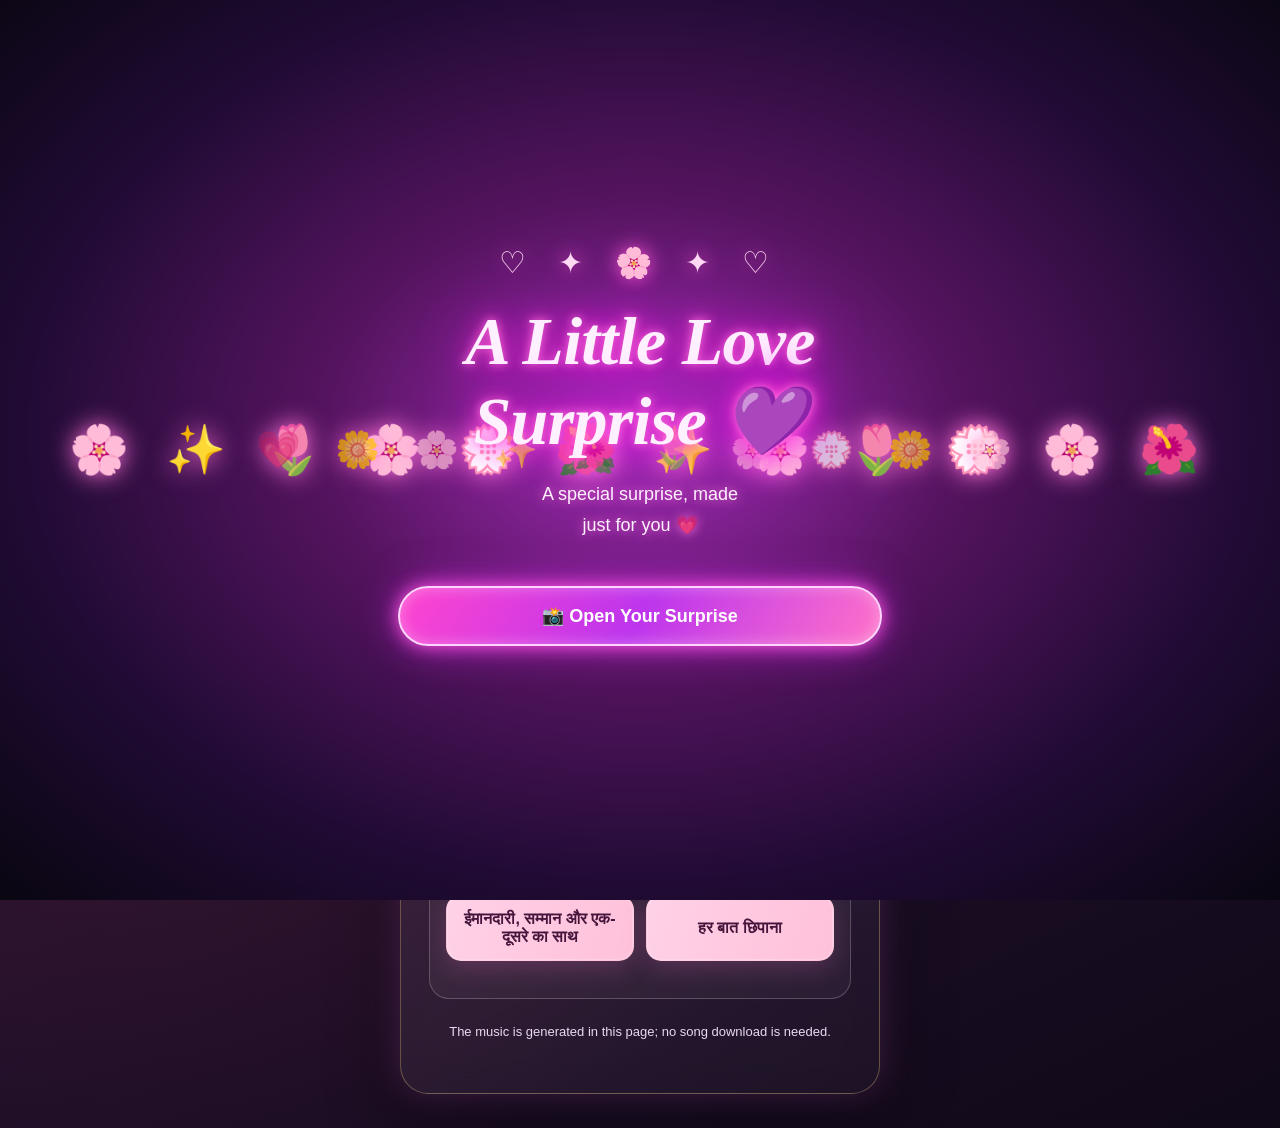
==== backup-preview.html @ 1a508b61 "Add backup preview page" ====
<!DOCTYPE html>
<html lang="en">
<head>
<meta charset="UTF-8">
<meta name="viewport" content="width=device-width, initial-scale=1">
<meta name="theme-color" content="#180b2b">
<title>A Little Love Surprise 💜</title>

<style>
*{box-sizing:border-box}
:root{color-scheme:dark}
body{margin:0;min-height:100vh;display:grid;place-items:center;overflow-x:hidden;font-family:Arial,sans-serif;color:#fff;text-align:center;background:radial-gradient(ellipse at top,#713b8b 0%,#30113f 48%,#10071d 100%);padding:24px 14px;position:relative}
body:before{content:"";position:fixed;inset:0;pointer-events:none;background:radial-gradient(circle at 15% 20%,#ff72bc22,transparent 35%),radial-gradient(circle at 85% 75%,#a68bff22,transparent 32%);animation:glow 8s ease-in-out infinite alternate}
.card{position:relative;z-index:1;width:100%;max-width:480px;margin:10px auto;padding:clamp(24px,6vw,36px) clamp(18px,5vw,28px);background:linear-gradient(150deg,#ffffff18,#ffffff08);border:1px solid #ffffff40;border-radius:28px;box-shadow:0 24px 80px #0007,inset 0 1px #ffffff30;backdrop-filter:blur(14px);animation:cardIn .8s ease both}
.card>div:first-child{display:inline-block;padding:12px 18px;border:1px solid #ffffff28;border-radius:999px;background:#ffffff0d;box-shadow:0 0 35px #ff82c522}
h1{font-size:clamp(1.8rem,7vw,2.5rem);line-height:1.15;margin:18px 0 12px;letter-spacing:-.7px;text-shadow:0 3px 25px #ff8ac744}
h2{font-size:clamp(1.35rem,5vw,1.8rem);overflow-wrap:anywhere}
p{line-height:1.75;color:#f6eafa}
input,select,button{width:100%;min-height:50px;padding:14px 15px;margin:8px 0;border:1px solid transparent;border-radius:15px;font-size:16px}
input,select{background:#fff;color:#24132e;outline:none}
input:focus,select:focus{border-color:#ff9bcc;box-shadow:0 0 0 3px #ff9bcc35}
button{background:linear-gradient(110deg,#ffd1e7,#ffc1da);color:#45153c;font-weight:700;cursor:pointer;box-shadow:0 8px 22px #0002;transition:transform .2s ease,filter .2s ease}
button:active{transform:scale(.98)}
@media(hover:hover){button:hover{filter:brightness(1.06);transform:translateY(-2px)}}
.secondary{background:linear-gradient(110deg,#e1c9ff,#c8b4ff)}
#surprise{display:none}
.heart{position:fixed;bottom:-40px;z-index:0;pointer-events:none;user-select:none;will-change:transform,opacity;animation:floatUp var(--duration,7s) linear forwards;filter:drop-shadow(0 0 10px #ff8ac7);opacity:0}
@keyframes floatUp{to{transform:translateY(-110vh) rotate(25deg);opacity:0}}
@keyframes cardIn{from{opacity:0;transform:translateY(18px) scale(.98)}to{opacity:1;transform:translateY(0) scale(1)}}
@keyframes glow{from{opacity:.65;transform:scale(1)}to{opacity:1;transform:scale(1.05)}}
.small{font-size:13px;color:#ead9f3}
button:focus-visible{outline:3px solid #fff;outline-offset:3px}
@media(prefers-reduced-motion:reduce){html{scroll-behavior:auto!important}}


.birthday-cake{width:min(250px,80vw);margin:32px auto;text-align:center;animation:cakeFloat 3s ease-in-out infinite;filter:drop-shadow(0 12px 20px #bd80ff88)}
.cake-message{color:#ffe0f5;font-size:17px;font-weight:bold;margin-bottom:16px;text-shadow:0 0 12px #ff80d0,0 0 24px #ff70bd;animation:messageGlow 2.5s ease-in-out infinite alternate}
.candles{display:flex;justify-content:center;gap:24px;height:45px;position:relative;z-index:2}
.candle{position:relative;display:block;width:12px;height:37px;border-radius:4px 4px 3px 3px;background:repeating-linear-gradient(45deg,#fff0f7 0 5px,#ff83c8 5px 9px);box-shadow:inset -3px 0 4px #c94c9a66,0 0 8px #ffb5df88}
.candle b{position:absolute;left:0;top:-19px;width:13px;height:19px;border-radius:50% 50% 45% 45%;background:radial-gradient(ellipse at 50% 70%,#fff 0 12%,#fff9b0 30%,#ffbd55 60%,#ff70a8 85%);box-shadow:0 0 10px #fff2a8,0 0 22px #ffc86b,0 0 34px #ff8dca;transform-origin:50% 100%;animation:flameFlicker .45s ease-in-out infinite alternate}
.cake-top{position:relative;width:190px;height:29px;margin:-3px auto 0;border-radius:50%;background:linear-gradient(180deg,#fffaff,#ffc9ed 55%,#d99aff);border:2px solid #fff0fb;box-shadow:0 0 12px #ffb5e8,inset 0 3px 5px #fff}
.cake-body{box-sizing:border-box;width:190px;height:61px;margin:-9px auto 0;padding-top:17px;border-radius:0 0 17px 17px;background:linear-gradient(100deg,#a96be9,#f5a7e2 48%,#a77be9);color:#fff0fa;font-size:20px;border-bottom:6px solid #f9d9ff;box-shadow:inset 0 -8px 12px #793eaa55,inset 0 5px 8px #ffffff55}
.cake-plate{width:220px;height:15px;margin:auto;border-radius:50%;background:linear-gradient(#fff,#e8caff 55%,#b987e7);box-shadow:0 5px 12px #0004,0 0 18px #dca7ff88}
@keyframes cakeFloat{0%,100%{transform:translateY(0) scale(1)}50%{transform:translateY(-8px) scale(1.025)}}
@keyframes flameFlicker{from{transform:rotate(-9deg) scale(.88,.96)}to{transform:rotate(9deg) scale(1.12,1.08)}}
@keyframes messageGlow{from{text-shadow:0 0 8px #ff80d0}to{text-shadow:0 0 18px #ff80d0,0 0 30px #d9a0ff}}

.birthday-particle{
  position:fixed;
  top:-45px;
  z-index:2;
  pointer-events:none;
  user-select:none;
  animation:birthdayFall var(--duration,6s) linear forwards;
  will-change:transform,opacity;
}
@keyframes birthdayFall{
  0%{transform:translate3d(0,-5vh,0) rotate(0deg);opacity:0}
  10%{opacity:1}
  90%{opacity:1}
  100%{transform:translate3d(35px,110vh,0) rotate(540deg);opacity:0}
}


/* Photo Memories gallery */
.memory-box{margin:22px 0;padding:16px;border:1px solid #ffffff35;border-radius:20px;background:#ffffff0b}
.memory-box h2{margin:4px 0 8px}
.memory-grid{display:grid;grid-template-columns:repeat(2,minmax(0,1fr));gap:12px;margin-top:14px}
.memory-item{min-width:0;padding:9px;border-radius:14px;background:#ffffff12;border:1px solid #ffffff25}
.memory-item img{display:block;width:100%;aspect-ratio:1/1;object-fit:cover;border-radius:10px}
.memory-item input{width:100%;min-width:0;margin:8px 0 2px;padding:10px;font-size:14px}
.memory-item button{min-height:42px;padding:10px;margin:6px 0 0;font-size:14px}
.memory-empty{font-size:13px;color:#ead9f3}


/* Dreamy love redesign */
body {
  background:
    radial-gradient(ellipse at 15% 10%, #ff9edb66, transparent 42%),
    radial-gradient(ellipse at 85% 30%, #ad8aff66, transparent 45%),
    linear-gradient(145deg, #260e3c, #5a205f 48%, #1b123b);
  background-attachment: fixed;
}
.card {
  background: linear-gradient(145deg, #ffffff20, #f7c7ff0a);
  border: 1px solid #ffd9ff70;
  box-shadow: 0 24px 80px #13051f88, 0 0 35px #ff8cdd20,
              inset 0 1px #ffffff40;
}

#creator .creator-share-button {
  position: relative;
  display: block;
  width: auto;
  min-height: 42px;
  padding: 9px 15px;
  margin: 8px 0 14px auto;
  border-radius: 20px;
  font-size: 13px;
  z-index: 5;
}

#creator, #surprise {
  position: relative;
}
#creator h1, #greeting {
  color: #ffe3f5;
  text-shadow: 0 0 18px #ff79d4a0, 0 0 38px #b58aff70;
}
#surprise {
  padding-top: 12px;
}
#sharedMemories .memory-item {
  background: linear-gradient(145deg, #ffffff20, #f8b9e90d);
  border: 1px solid #ffd7f780;
  box-shadow: 0 12px 28px #10051d55;
}
#sharedMemories .memory-item img {
  border: 2px solid #ffe0f5;
}
button {
  box-shadow: 0 8px 25px #ff72c833, 0 0 0 1px #ffffff30 inset;
}






/* Uploaded photos emerge one-by-one from the gift box */
.floating-photo-layer {
  position: fixed;
  inset: 0;
  overflow: hidden;
  pointer-events: none;
  z-index: 4;
}

.floating-photo-layer::after {
  content: "";
  position: fixed;
  left: 50%;
  bottom: 14px;
  width: 112px;
  height: 58px;
  transform: translateX(-50%);
  border: 2px solid #ffe0f5;
  border-radius: 9px;
  background: linear-gradient(90deg, #a83bcb, #f06bbd 48%, #a83bcb);
  box-shadow: 0 0 24px #ff72c899, inset 0 0 12px #ffffff44;
  z-index: 5;
}

.floating-photo-layer::before {
  content: "";
  position: fixed;
  left: 50%;
  bottom: 68px;
  width: 126px;
  height: 17px;
  transform: translateX(-50%);
  transform-origin: 50% 100%;
  border: 2px solid #ffe8fa;
  border-radius: 7px;
  background: linear-gradient(90deg,#8d35bd,#ff9bd7 48%,#8d35bd);
  box-shadow: 0 0 18px #ff8bd9, inset 0 2px 5px #ffffff99;
  z-index: 6;
  animation: giftLidOpen 5s ease-in-out infinite;
}

.floating-photo-layer::after {
  background: linear-gradient(90deg,#8e36bd 0 20%,#ff9bd7 20% 29%,#a83bcb 29% 71%,#ff9bd7 71% 80%,#8e36bd 80%);
  border: 2px solid #ffe8fa;
  box-shadow: 0 0 28px #ff72c9, inset 0 0 14px #ffffff66;
}

@keyframes giftLidOpen {
  0%, 15%, 75%, 100% { transform: translateX(-50%) rotate(0deg) translateY(0); }
  30%, 55% { transform: translateX(-50%) rotate(-13deg) translateY(-5px); }
}

.floating-memory-photo {
  position: absolute;
  left: 50%;
  bottom: 78px;
  width: var(--photo-size, 90px);
  height: calc(var(--photo-size, 90px) * 1.28);
  object-fit: cover;
  border: 2px solid #ffe0f5;
  border-radius: 12px;
  box-shadow: 0 8px 28px #ff72c866, 0 0 18px #e9a3ff55;
  opacity: 0;
  pointer-events: none;
  z-index: 4;
}

.floating-memory-photo.photo-emerging {
  animation: gift-photo-emerge 4s ease-in-out forwards;
}

@keyframes gift-photo-emerge {
  0% {
    transform: translate(-50%, 38px) scale(.35) rotate(0deg);
    opacity: 0;
    filter: blur(8px);
  }
  12% {
    opacity: 1;
    filter: blur(0);
  }
  50% {
    transform: translate(calc(-50% + var(--photo-drift, 0px)), -85px) scale(1.15) rotate(var(--photo-rotation, 0deg));
    opacity: 1;
    filter: blur(0);
  }
  80% {
    transform: translate(calc(-50% + var(--photo-drift, 0px)), -150px) scale(1.65) rotate(var(--photo-rotation, 0deg));
    opacity: .9;
    filter: blur(2px);
  }
  100% {
    transform: translate(calc(-50% + var(--photo-drift, 0px)), -190px) scale(2.1) rotate(var(--photo-rotation, 0deg));
    opacity: 0;
    filter: blur(24px);
  }
}
@media (prefers-reduced-motion: reduce) {
  .floating-memory-photo.photo-emerging {
    animation-duration: 4s;
  }
}
/* Blurred uploaded-photo background */
.photo-background {
  position: fixed;
  inset: -24px;
  z-index: 0;
  pointer-events: none;
  background-position: center;
  background-size: cover;
  filter: blur(18px);
  opacity: .32;
}
body {
  background-color: #260e3c;
  isolation: isolate;
}


h1 {
  color: #fff3fa;
  text-shadow: 0 0 18px #d96baf88, 0 0 42px #8b5cf655;
}
.cinematic-name {
  display: inline-block;
  margin-top: 8px;
  font-family: Georgia, "Times New Roman", serif;
  font-size: 1.18em;
  font-style: italic;
  font-weight: 700;
  letter-spacing: 1px;
  background: linear-gradient(110deg, #fff4d6, #f4c66b, #fff0d0, #dca44b);
  -webkit-background-clip: text;
  background-clip: text;
  color: transparent;
  filter: drop-shadow(0 0 12px #e8b85b66);
  animation: nameGlow 3s ease-in-out infinite alternate;
}
@keyframes nameGlow {
  from { filter: drop-shadow(0 0 7px #e8b85b44); }
  to { filter: drop-shadow(0 0 18px #f7d58b99); }
}


/* Cinematic romantic atmosphere */
body {
  background:
    radial-gradient(ellipse at 50% 0%, #59305f 0%, transparent 52%),
    radial-gradient(ellipse at 10% 65%, #45182f88 0%, transparent 45%),
    linear-gradient(155deg, #100b20, #21102c 55%, #100918) !important;
}
.card {
  border: 1px solid #e8c77955 !important;
  box-shadow: 0 0 35px #a34d9855, 0 22px 65px #05030b99,
              inset 0 1px 0 #fff4dc22 !important;
}
.cinematic-name {
  background: linear-gradient(100deg, #fff5d8, #e8b85b, #fff0c2, #d89b39, #fff5d8) !important;
  background-size: 250% auto !important;
  -webkit-background-clip: text !important;
  background-clip: text !important;
  color: transparent !important;
  animation: nameGlow 3s ease-in-out infinite alternate,
             goldShimmer 6s linear infinite !important;
}
@keyframes goldShimmer {
  from { background-position: 0% center; }
  to { background-position: 250% center; }
}
.cake-message {
  color: #ffe6bd !important;
  text-shadow: 0 0 10px #ff91d9, 0 0 24px #e8b85b99 !important;
}


/* Cinematic floral explosion opening */
#cinematicIntro {
  position: fixed;
  inset: 0;
  z-index: 99999;
  display: flex;
  align-items: center;
  justify-content: center;
  overflow: hidden;
  padding: 24px;
  text-align: center;
  background:
    radial-gradient(ellipse at 50% 48%, #a52bba 0%, #55145f 35%, #210b35 68%, #090611 100%);
  transition: opacity .9s ease, visibility .9s ease;
}
#cinematicIntro::before,
#cinematicIntro::after {
  content: "🌸  ✨  🌷  🌸  💮  🌺  ✨  🌸  🌷  💮  🌸  🌺";
  position: absolute;
  inset: -20%;
  display: flex;
  align-items: center;
  justify-content: space-around;
  flex-wrap: wrap;
  padding: 8px;
  font-size: clamp(25px, 6vw, 48px);
  line-height: 2.2;
  letter-spacing: 12px;
  pointer-events: none;
  animation: flowerExplosion 18s linear infinite;
  filter: drop-shadow(0 0 12px #ff71d9);
}
#cinematicIntro::after {
  content: "💗  🌼  🌸  ✨  🌺  🌷  🌸  💮  🌼  🌸";
  animation-duration: 24s;
  animation-direction: reverse;
  opacity: .72;
  font-size: clamp(20px, 4.5vw, 36px);
}
#cinematicIntro.intro-hidden {
  opacity: 0;
  visibility: hidden;
  pointer-events: none;
}
.intro-content {
  position: relative;
  z-index: 2;
  width: min(100%, 520px);
  padding: 34px 18px;
  animation: introRise 1.4s ease both;
}
.intro-hearts {
  font-size: 30px;
  letter-spacing: 12px;
  animation: introFloat 3s ease-in-out infinite;
  color: #ffd9f4;
  text-shadow: 0 0 20px #ff55d7;
}
.intro-title {
  margin: 22px 0 16px;
  font: italic 700 clamp(42px, 10vw, 68px) Georgia, serif;
  color: #fff0ff;
  text-shadow: 0 0 10px #ff69df, 0 0 25px #ff38d0, 0 0 55px #e900ff;
}
.intro-caption {
  color: #fff0ff;
  font-size: 18px;
  line-height: 1.7;
  text-shadow: 0 0 12px #ff73d9;
}
#enterSurprise {
  margin-top: 28px;
  padding: 17px 28px;
  border: 2px solid #ffd5ff;
  border-radius: 999px;
  background: linear-gradient(120deg, #ff45cf, #bd35ed, #ff72c9);
  color: white;
  font-size: 18px;
  font-weight: bold;
  cursor: pointer;
  box-shadow: 0 0 18px #ff55df, 0 0 42px #e52bff99, inset 0 0 15px #ffffff55;
  animation: buttonGlow 2s ease-in-out infinite alternate;
}
@keyframes flowerExplosion {
  0% { transform: scale(.55) rotate(0deg); opacity: .35; }
  45% { opacity: 1; }
  100% { transform: scale(1.35) rotate(360deg); opacity: .45; }
}
@keyframes buttonGlow {
  from { box-shadow: 0 0 18px #ff55df, 0 0 35px #e52bff88; }
  to { box-shadow: 0 0 28px #ff9bea, 0 0 65px #e52bff; }
}
@keyframes introRise {
  from { opacity: 0; transform: translateY(24px) scale(.97); }
  to { opacity: 1; transform: translateY(0) scale(1); }
}
@keyframes introFloat {
  0%, 100% { transform: translateY(0); }
  50% { transform: translateY(-10px); }
}
@media (prefers-reduced-motion: reduce) {
  .intro-content, .intro-hearts, #cinematicIntro::before, #cinematicIntro::after, #enterSurprise { animation: none; }
  #cinematicIntro { transition: none; }
}


/* Golden sparkle and floating-heart celebration */
.magic-particle {
  position: fixed;
  z-index: 100001;
  pointer-events: none;
  left: var(--x);
  top: var(--y);
  font-size: var(--size);
  opacity: 0;
  animation: magicBurst var(--duration) ease-out forwards;
  filter: drop-shadow(0 0 8px #f5d58c);
}
@keyframes magicBurst {
  0% { opacity: 0; transform: translate(0, 0) scale(.35) rotate(0deg); }
  15% { opacity: 1; }
  100% {
    opacity: 0;
    transform: translate(var(--dx), var(--dy)) scale(1.25) rotate(var(--rot));
  }
}


/* PREMIUM BIRTHDAY EXPERIENCE V2 */
#surprise {
  position: relative;
}

#greeting {
  color: #fff1fb;
  font-family: Georgia, serif;
  font-size: clamp(25px, 6vw, 38px);
  font-weight: 700;
  letter-spacing: .5px;
  text-align: center;
  line-height: 1.35;
  text-shadow: 0 0 12px #ff8bdc, 0 0 28px #b77aff;
  animation: premiumTextIn 1.2s ease both;
}

#letterText {
  max-width: 680px;
  margin: 22px auto;
  padding: 22px 20px;
  border: 1px solid #ffd5f0aa;
  border-radius: 20px;
  background: linear-gradient(135deg,#ffffff16,#d88bff18,#ff9bdc18);
  box-shadow: 0 12px 35px #6c267744, inset 0 1px 0 #ffffff55;
  color: #fff4fc;
  font-family: Georgia, serif;
  font-size: clamp(16px, 4vw, 19px);
  line-height: 1.85;
  text-align: center;
  backdrop-filter: blur(12px);
  -webkit-backdrop-filter: blur(12px);
  animation: premiumTextIn 1.5s ease both;
}

.birthday-cake {
  position: relative;
  isolation: isolate;
  width: min(270px,84vw);
  margin: 42px auto 35px;
  padding: 20px 12px 15px;
  border: 1px solid #ffe4f8aa;
  border-radius: 26px;
  background: linear-gradient(145deg,#ffffff20,#d48aff18 55%,#ff9bdc22);
  box-shadow: 0 18px 45px #35104f66, inset 0 1px 0 #ffffff66, 0 0 28px #e68bff55;
  backdrop-filter: blur(12px);
  -webkit-backdrop-filter: blur(12px);
}

.birthday-cake::before {
  content: "✦  ✧  ✦";
  display: block;
  margin-bottom: 12px;
  color: #ffe6a8;
  font-size: 17px;
  letter-spacing: 12px;
  text-shadow: 0 0 14px #ffd77b;
  animation: premiumSparkle 2.5s ease-in-out infinite alternate;
}

.cake-message {
  color: #fff4d8 !important;
  font-family: Georgia,serif;
  font-size: clamp(17px,4.5vw,21px);
  letter-spacing: .5px;
  text-shadow: 0 0 10px #ffb4df,0 0 24px #d9a0ff !important;
}

.candles { gap: 27px; height: 48px; }

.candle {
  width: 13px;
  height: 39px;
  border-radius: 5px;
  background: repeating-linear-gradient(45deg,#fff8e9 0 5px,#e9a5ff 5px 9px);
  box-shadow: inset -3px 0 5px #a64eaa77,0 0 12px #ffb8e9;
}

.candle b {
  width: 14px;
  height: 20px;
  top: -20px;
  background: radial-gradient(ellipse at 50% 70%,#fff 0 10%,#fff6a5 28%,#ffb347 58%,#ff70b5 88%);
  box-shadow: 0 0 12px #fff2a8,0 0 25px #ffc86b,0 0 40px #ff8dca;
}

.cake-top {
  height: 31px;
  background: linear-gradient(180deg,#fff,#ffe0f5 48%,#d9a4ff);
  box-shadow: 0 0 18px #ffb5e8,inset 0 3px 7px #fff;
}

.cake-body {
  background: linear-gradient(100deg,#9251d4,#f4a0d9 48%,#a879e9);
  box-shadow: inset 0 -9px 13px #71349b66,inset 0 5px 9px #ffffff66,0 8px 18px #71349b55;
}

.cake-plate {
  background: linear-gradient(#fff,#f4d9ff 55%,#b987e7);
  box-shadow: 0 7px 15px #0005,0 0 22px #dca7ff99;
}

.floating-photo-layer::after {
  border: 2px solid #fff0fc;
  border-radius: 10px;
  background: linear-gradient(90deg,#7024a8 0 18%,#ffd2ef 18% 27%,#bd52d7 27% 73%,#ffd2ef 73% 82%,#7024a8 82%);
  box-shadow: 0 0 25px #ff8bd9,0 10px 25px #210b3d88,inset 0 0 15px #ffffff88;
}

.floating-photo-layer::before {
  border: 2px solid #fff2fc;
  border-radius: 8px;
  background: linear-gradient(90deg,#7929ad,#ffd5ef 45%,#a944c5);
  box-shadow: 0 0 22px #ff9cdd,0 5px 12px #260b3d88,inset 0 2px 6px #ffffffbb;
  animation: giftLidOpen 4.5s ease-in-out infinite;
}

@keyframes premiumTextIn {
  from { opacity:0; transform:translateY(18px); }
  to { opacity:1; transform:translateY(0); }
}

@keyframes premiumSparkle {
  from { opacity:.55; filter:brightness(.9); }
  to { opacity:1; filter:brightness(1.5); }
}

@media (max-width:480px) {
  #letterText { padding:18px 15px; line-height:1.75; }
  .birthday-cake { margin-top:32px; }
}

@media (prefers-reduced-motion:reduce) {
  #greeting,#letterText,.birthday-cake::before {
    animation:none !important;
  }
}


/* Continuous falling flowers and sparkling petals */





/* Birthday photo and gift final adjustments */
audio {
  display: none !important;
}

.cake-message {
  display: none !important;
}

.floating-photo-layer::before {
  animation: none !important;
  transform: translateX(-50%);
}

.floating-photo-layer.gift-opening::before {
  animation: giftLidOpenOnce 0.8s ease-out forwards !important;
}

@keyframes giftLidOpenOnce {
  from {
    transform: translateX(-50%) rotate(0deg) translateY(0);
  }
  to {
    transform: translateX(-50%) rotate(-28deg) translateY(-18px);
  }
}

.floating-memory-photo.photo-emerging {
  animation: giftPhotoStay 2.5s ease-out forwards !important;
}

@keyframes giftPhotoStay {
  0% {
    transform: translate(-50%, 38px) scale(.35);
    opacity: 0;
    filter: blur(8px);
  }
  20% {
    opacity: 1;
    filter: blur(0);
  }
  100% {
    transform: translate(-50%, -175px) scale(1.8);
    opacity: 1;
    filter: blur(0);
  }
}
\n

/* MAGICAL PHOTO SEQUENCE V2 */
.floating-photo-layer {
  background:
    radial-gradient(ellipse 48% 18% at 50% 96%, #f58affaa, transparent 75%),
    radial-gradient(ellipse 30% 35% at 50% 91%, #b94aff77, transparent 75%),
    linear-gradient(72deg, transparent 43%, #ff8bea33 49%, transparent 54%),
    linear-gradient(108deg, transparent 43%, #ff8bea33 49%, transparent 54%);
}

.floating-photo-layer::after {
  width: min(190px, 52vw) !important;
  height: 112px !important;
  bottom: 20px !important;
  border: 3px solid #ffe6ff !important;
  border-radius: 13px 13px 19px 19px !important;
  background: linear-gradient(90deg,#70209e,#e65acb 48%,#8529bb) !important;
  box-shadow: 0 0 22px #ff8be9, 0 0 55px #d34aff,
    0 20px 50px #b34aff88, inset 0 0 25px #ffffff66 !important;
}

.floating-photo-layer::before {
  width: min(210px, 58vw) !important;
  height: 27px !important;
  bottom: 124px !important;
  border: 3px solid #fff0ff !important;
  border-radius: 9px !important;
  background: linear-gradient(90deg,#7926b2,#ffd0f2 48%,#a83acb) !important;
  box-shadow: 0 0 24px #ff9de9, 0 0 45px #bd4bff !important;
  transform-origin: 50% 100%;
}

.floating-photo-layer.gift-opening::before {
  animation: magicalLidOpenV2 1s ease-out forwards !important;
}

@keyframes magicalLidOpenV2 {
  from { transform: translateX(-50%) rotate(0); }
  to { transform: translateX(-50%) rotate(-35deg) translateY(-24px); }
}

.floating-memory-photo {
  width: min(170px, 48vw) !important;
  height: min(218px, 62vw) !important;
  object-fit: cover !important;
  border: 3px solid #ffe4ff !important;
  box-shadow: 0 0 25px #ff7be9, 0 0 55px #c34aff !important;
  z-index: 8 !important;
}

.floating-memory-photo.photo-emerging {
  animation: magicalPhotoSequenceV2 3.8s ease-in-out forwards !important;
}

@keyframes magicalPhotoSequenceV2 {
  0% {
    transform: translate(-50%, 45px) scale(.25);
    opacity: 0;
    filter: blur(8px);
  }
  18% {
    opacity: 1;
    filter: blur(0);
  }
  65% {
    transform: translate(-50%, -190px) scale(1.2);
    opacity: 1;
  }
  100% {
    transform: translate(-50%, -240px) scale(1.45);
    opacity: 0;
    filter: blur(5px);
  }
}


/* FINAL GIFT BOX SIZE: HALF SIZE */
.floating-photo-layer::after {
  width: min(95px, 26vw) !important;
  height: 56px !important;
  bottom: 20px !important;
}
.floating-photo-layer::before {
  width: min(105px, 29vw) !important;
  height: 14px !important;
  bottom: 76px !important;
}
@keyframes magicalLidOpenV2 {
  from { transform: translateX(-50%) rotate(0); }
  to { transform: translateX(-50%) rotate(-35deg) translateY(-12px); }
}


/* PREMIUM REPEATING GIFT OPEN-CLOSE SEQUENCE */
.floating-photo-layer::after {
  background:
    linear-gradient(90deg,
      #552080 0 17%,
      #f8d58a 17% 23%,
      #a43acb 23% 77%,
      #f8d58a 77% 83%,
      #552080 83%) !important;
  border: 2px solid #ffe8bd !important;
  box-shadow:
    0 0 18px #e8a5ff,
    0 0 35px #a94bdb,
    inset 0 0 16px #ffffff55 !important;
}

.floating-photo-layer::before {
  background: linear-gradient(90deg,#6e279b,#f9d58e 48%,#9b38bd) !important;
  border: 2px solid #fff0c9 !important;
  box-shadow: 0 0 20px #e8a5ff, inset 0 2px 6px #ffffff99 !important;
}

.floating-photo-layer.gift-opening::before {
  animation: premiumGiftLidCycle 6s ease-in-out forwards !important;
}

@keyframes premiumGiftLidCycle {
  0% {
    transform: translateX(-50%) rotate(0deg) translateY(0);
  }
  18% {
    transform: translateX(-50%) rotate(-35deg) translateY(-12px);
  }
  90% {
    transform: translateX(-50%) rotate(-35deg) translateY(-12px);
  }
  100% {
    transform: translateX(-50%) rotate(0deg) translateY(0);
  }
}

.floating-memory-photo.photo-emerging {
  animation: premiumPhotoReturn 4.8s linear forwards !important;
}

@keyframes premiumPhotoReturn {
  0% {
    transform: translate(-50%, 45px) scale(.20);
    opacity: 0;
    filter: blur(7px);
  }
  18% {
    transform: translate(-50%, -65px) scale(.50);
    opacity: 1;
    filter: blur(0);
  }
  55% {
    transform: translate(-50%, -175px) scale(1.15);
    opacity: 1;
    filter: blur(0);
  }
  78% {
    transform: translate(-50%, -220px) scale(1.65);
    opacity: .65;
    filter: blur(2px);
  }
  100% {
    transform: translate(-50%, -270px) scale(2.1);
    opacity: 0;
    filter: blur(9px);
  }
}


/* FRONT-FACING GIFT LID OPENING */
.floating-photo-layer {
  perspective: 500px !important;
}

.floating-photo-layer::before {
  transform-origin: 50% 0% !important;
  transform-style: preserve-3d !important;
  backface-visibility: hidden !important;
}

@keyframes premiumGiftLidCycle {
  0% {
    transform: translateX(-50%) rotateX(0deg);
  }
  18% {
    transform: translateX(-50%) rotateX(110deg);
  }
  90% {
    transform: translateX(-50%) rotateX(110deg);
  }
  100% {
    transform: translateX(-50%) rotateX(0deg);
  }
}

/* PHOTO EMERGES THROUGH THE GIFT OPENING */
.floating-memory-photo.photo-emerging {
  z-index: 7 !important;
  animation: premiumPhotoReturn 4.8s linear forwards !important;
}

@keyframes premiumPhotoReturn {
  0% {
    transform: translate(-50%, 45px) scale(.20);
    opacity: 0;
    filter: blur(7px);
  }
  8% {
    transform: translate(-50%, 20px) scale(.32);
    opacity: .65;
    filter: blur(3px);
  }
  18% {
    transform: translate(-50%, -65px) scale(.50);
    opacity: 1;
    filter: blur(0);
  }
  55% {
    transform: translate(-50%, -175px) scale(1.15);
    opacity: 1;
    filter: blur(0);
  }
  78% {
    transform: translate(-50%, -220px) scale(1.65);
    opacity: .65;
    filter: blur(2px);
  }
  100% {
    transform: translate(-50%, -270px) scale(2.1);
    opacity: 0;
    filter: blur(9px);
  }
}

</style>
</head>

<body>

<audio id="openingTheme" src="nermeen-birthday-song.mp3?v=nermeen1" autoplay loop preload="auto"></audio>
<div id="cinematicIntro" role="dialog" aria-modal="true" aria-labelledby="introTitle">
  <div class="intro-content">
    <div class="intro-hearts" aria-hidden="true">♡ ✦ 🌸 ✦ ♡</div>
    <h1 id="introTitle" class="intro-title">A Little Love<br>Surprise 💜</h1>
    <p class="intro-caption">A special surprise, made<br>just for you 💗</p>
    <button id="enterSurprise" type="button">📸 Open Your Surprise</button>
  </div>
</div>

<div class="card">
  <div style="font-size:42px">💌 💗 ✨</div>
  <h1>My Heart Has a Favorite Person…<br><span class="cinematic-name">Your Favorite Person ❤️</span></h1>


  <section id="creator">
    <button id="creatorShareButton" class="creator-share-button" type="button" onclick="createCreatorShareLink()">🔗 Create share link</button>
    <input id="name" maxlength="50"
      placeholder="Enter your girlfriend's name">
    <textarea id="letter" maxlength="1000" rows="4"
      placeholder="Write your personal message here 💌"
      style="width:100%;padding:14px;border-radius:15px;margin:8px 0;font:16px Arial;resize:vertical"></textarea>



    <section id="loveQuiz" class="memory-box">
      <h2>💗 A Little Love Quiz</h2>
      <p id="quizProgress">Get 10 answers right to unlock your photo memories.</p>
      <h3 id="quizQuestion"></h3>
      <div id="quizOptions" class="memory-grid"></div>
      <p id="quizFeedback" class="small" aria-live="polite"></p>
    </section>

    <section class="memory-box" aria-labelledby="memoryHeading" style="display:none">
      <h2 id="memoryHeading">📸 Photo Memories</h2>
      <p class="small">Choose your favourite photos and add little captions.</p>
      <input id="memoryPhotos" type="file" accept="image/*" multiple
        aria-label="Choose memory photos">
      <p id="memoryStatus" class="small" aria-live="polite">No photos selected yet.</p>
      <div id="memoryGallery" class="memory-grid"></div>
      <p class="small">Photos upload to Cloudinary and may be viewed by anyone with the shared link. Do not upload private photos.</p>
    </section>

    <button id="openSurpriseButton" type="button" onclick="makeLink()" style="display:none">मेरा सरप्राइज़ खोलें 💌</button>
    <p id="creatorStatus" class="small" aria-live="polite"></p>
    <p class="small">The music is generated in this page; no song download is needed.</p>
  </section>

  <section id="surprise">
    <section id="sharedMemories" style="display:none" aria-labelledby="sharedMemoryHeading">
      <h2 id="sharedMemoryHeading">📸 Shared Photo Memories</h2>
      <div id="sharedMemoryGallery" class="memory-grid"></div>
    </section>


    <h2 id="greeting"></h2>
    <button id="continueToMemories" type="button" style="display:none" onclick="makeLink()">🎁 Open photo memories</button>
    <audio id="secondPageSong" src="second-page-theme.mp3?v=dekha1" loop preload="none"></audio>
    <p id="letterText" style="white-space:pre-wrap;overflow-wrap:anywhere"></p>
    <div id="birthdayCake" class="birthday-cake" role="img" aria-label="Birthday cake with glowing candles">
      
      <div class="candles"><i class="candle"><b></b></i><i class="candle"><b></b></i><i class="candle"><b></b></i></div>
      <div class="cake-top"></div>
      <div class="cake-body">♥　♥　♥</div>
      <div class="cake-plate"></div>
    </div>





  </section>
  <p id="status" class="small"></p>
</div>

<script>
function createFloatingHeart(){
  if(window.matchMedia("(prefers-reduced-motion: reduce)").matches) return;
  const heart=document.createElement("span");
  heart.className="heart";
  heart.textContent=["💗","💖","💕","💜","✨"][Math.floor(Math.random()*5)];
  heart.setAttribute("aria-hidden","true");
  heart.style.left=Math.random()*100+"vw";
  heart.style.fontSize=(16+Math.random()*18)+"px";
  heart.style.setProperty("--duration",(5+Math.random()*4)+"s");
  document.body.appendChild(heart);
  heart.addEventListener("animationend",()=>heart.remove(),{once:true});
}

function createBirthdayEffects(){
  if(window.matchMedia("(prefers-reduced-motion: reduce)").matches) return;

  const symbols = ["🌸","🌷","✨","💖","🎉","✦","🌺"];
  for(let i=0;i<3;i++){
    const particle = document.createElement("span");
    particle.className = "birthday-particle";
    particle.setAttribute("aria-hidden","true");
    particle.textContent = symbols[Math.floor(Math.random()*symbols.length)];
    particle.style.left = Math.random()*100 + "vw";
    particle.style.fontSize = (14 + Math.random()*18) + "px";
    particle.style.setProperty("--duration",(4 + Math.random()*5) + "s");
    particle.style.animationDelay = (Math.random()*2) + "s";
    document.body.appendChild(particle);
    particle.addEventListener("animationend",()=>particle.remove(),{once:true});
  }
}

let floatingHeartsTimer = null;
let birthdayEffectsTimer = null;

function startBirthdayEffects(){
  if (!floatingHeartsTimer) floatingHeartsTimer = setInterval(createFloatingHeart, 1600);
  if (!birthdayEffectsTimer) birthdayEffectsTimer = setInterval(createBirthdayEffects, 1800);
}

if (new URLSearchParams(location.search).get("stage") !== "quiz") {
  startBirthdayEffects();
}
const params = new URLSearchParams(location.search);
const recipient = params.get("to");
let audioContext = null;
let timer = null;
let noteIndex = 0;

function safeName(value){
  return (value || "").trim().slice(0,50);
}

function showSurprise(name, message = ""){
  document.getElementById("introTitle").textContent = "Happy Birthday " + name + " ❤️";
  document.querySelector(".cinematic-name").textContent = "Happy Birthday " + name + " ❤️";
  
  document.getElementById("creator").style.display = "none";
  document.getElementById("surprise").style.display = "block";
  document.getElementById("greeting").textContent =
    "A special surprise for " + name + " 💗";
  document.getElementById("letterText").textContent = message;
  document.getElementById("letterText").style.display =
    message ? "block" : "none";
  document.title = "A Surprise for " + name;
  createBirthdayEffects();
  startBirthdayEffects();
}

async function createCreatorShareLink(){
  const name = safeName(document.getElementById("name").value);
  const message = document.getElementById("letter").value.trim().slice(0,1000);
  const status = document.getElementById("creatorStatus");

  if (!window.loveQuizPassed) {
    status.textContent = "पहले अपना quiz पूरा करें।";
    return;
  }
  if (window.memoryUploadsInProgress) {
    status.textContent = "फोटो upload पूरा होने तक इंतज़ार करें।";
    return;
  }
  const photos = window.sharedMemoryPhotos || [];
  if (!photos.length) {
    status.textContent = "पहले कम-से-कम एक photo upload करें।";
    return;
  }
  if (!name) {
    status.textContent = "पहले नाम लिखें।";
    return;
  }

  const url = new URL("https://spiderman86174-dot.github.io/my-business/love.html");
  url.searchParams.set("to", name);
  url.searchParams.set("stage", "quiz");
  if (message) url.searchParams.set("message", message);
  else url.searchParams.delete("message");
  url.searchParams.set("photos", JSON.stringify(photos));

  try {
    await navigator.clipboard.writeText(url.href);
    status.textContent = "Share link copied! 💗 अब इसे भेज सकते हैं।";
  } catch (e) {
    window.prompt("Copy your surprise link:", url.href);
    status.textContent = "ऊपर दिख रहे box से link copy करें।";
  }
}

function makeLink(){
  const name = safeName(document.getElementById("name").value);
  const message = document.getElementById("letter").value.trim().slice(0,1000);
  if (recipient) {
    const finalName = safeName(name || recipient || params.get("to") || "Birthday Star");
    showSurprise(finalName, message || window.recipientMessage || "");
    const photoLayer = window.recipientFloatingLayer;
    if (photoLayer) photoLayer.style.visibility = "visible";
    if (typeof window.startRecipientPhotos === "function") {
      window.startRecipientPhotos();
      window.startRecipientPhotos = null;
    }
    const continueButton = document.getElementById("continueToMemories");
    if (continueButton) continueButton.style.display = "none";

    const secondPageSong = document.getElementById("secondPageSong");
    if (secondPageSong) secondPageSong.pause();

    let inaamSong = document.getElementById("inaamLastPageSong");
    if (!inaamSong) {
      inaamSong = document.createElement("audio");
      inaamSong.id = "inaamLastPageSong";
      document.body.appendChild(inaamSong);
    }

    inaamSong.src = "inaam-last-page.mp3?v=inaam3";
    inaamSong.loop = true;
    inaamSong.preload = "auto";
    inaamSong.controls = false;
    inaamSong.volume = 1;
    inaamSong.load();

    inaamSong.play().catch(error => {
      console.error("Inaam playback failed:", error);
      inaamSong.controls = false;
      const status = document.getElementById("creatorStatus");
      if (status) status.textContent = "Inaam sunne ke liye music player par Play dabayein.";
    });
    return;
  }

  if (!window.loveQuizPassed) {
    document.getElementById("creatorStatus").textContent = "पहले लव क्विज़ पूरा करें।";
    return;
  }
  if (window.memoryUploadsInProgress) {
    document.getElementById("creatorStatus").textContent = "फोटो अपलोड पूरा होने तक इंतज़ार करें।";
    return;
  }
  if (!(window.sharedMemoryPhotos || []).length) {
    document.getElementById("creatorStatus").textContent = "पहले कम-से-कम एक फोटो अपलोड करें।";
    return;
  }




  if(!name){
    document.getElementById("creatorStatus").textContent =
      "Please enter a name first.";
    return;
  }

  if (window.memoryUploadsInProgress) {
    document.getElementById("status").textContent =
      "फोटो अपलोड पूरा होने तक इंतज़ार करें।";
    return;
  }
  const url = new URL(location.href);
  url.searchParams.set("to",name);

  if(message){
    url.searchParams.set("message",message);
  }else{
    url.searchParams.delete("message");
  }

  const photos = window.sharedMemoryPhotos || [];
  if (photos.length) {
    url.searchParams.set("photos", JSON.stringify(photos));
  } else {
    url.searchParams.delete("photos");
  }

  location.href = url.href;
}

async function shareLink(){
  const data = {
    title: document.title,
    text: "I made a little surprise for you 💗",
    url: location.href
  };

  if (navigator.share) {
    try {
      await navigator.share(data);
      document.getElementById("status").textContent = "Share opened successfully.";
      return;
    } catch (e) {
      if (e.name === "AbortError") {
        document.getElementById("status").textContent = "Sharing cancelled.";
        return;
      }
    }
  }

  await copyLink();
}

async function copyLink(){
  const status = document.getElementById("status");

  try {
    if (navigator.clipboard && window.isSecureContext) {
      await navigator.clipboard.writeText(location.href);
      status.textContent = "Link copied! 💗";
      return;
    }
  } catch (e) {}

  try {
    const field = document.createElement("textarea");
    field.value = location.href;
    field.style.position = "fixed";
    field.style.left = "-9999px";
    document.body.appendChild(field);
    field.focus();
    field.select();

    const copied = document.execCommand("copy");
    field.remove();

    if (copied) {
      status.textContent = "Link copied! 💗";
      return;
    }
  } catch (e) {}

  window.prompt("Copy your surprise link:", location.href);
  status.textContent = "If the link box appeared, copy the link from it.";
}

function toggleMusic(){
  const audio = document.getElementById("secondPageSong");
  const button = document.getElementById("playBtn");
  const status = document.getElementById("status");
  if (!audio || !button || !status) return;

  if (!audio.paused) {
    audio.pause();
    button.textContent = "▶ Play Dekha Ek Khwab 🎵";
    status.textContent = "Song paused 💜";
    return;
  }

  audio.play().then(() => {
    button.textContent = "⏸ Pause song";
    status.textContent = "Playing Dekha Ek Khwab 💗";
  }).catch(() => {
    status.textContent = "Song start nahi hua. Play button dobara tap karo.";
  });
}
// Cloudinary Photo Memories and shared gallery.
window.sharedMemoryPhotos = [];
window.memoryUploadsInProgress = false;
(function setupMemoryGallery(){
  const picker = document.getElementById("memoryPhotos");
  const gallery = document.getElementById("memoryGallery");
  const status = document.getElementById("memoryStatus");
  if (!picker || !gallery || !status) return;

  const query = new URLSearchParams(location.search);
  if (query.has("to")) {
    const isQuizStage = query.get("stage") === "quiz";
    if (!isQuizStage) document.getElementById("creator").style.display = "none";
    if (isQuizStage) {
      document.getElementById("name").style.display = "none";
      document.getElementById("letter").style.display = "none";
      document.getElementById("creatorShareButton").style.display = "none";
      document.getElementById("openSurpriseButton").style.display = "none";
      document.getElementById("creatorStatus").style.display = "none";
    }
    picker.hidden = true;
    const sharedSection = document.getElementById("sharedMemories");
    const greeting = document.getElementById("greeting");
    const letterText = document.getElementById("letterText");
    const status = document.getElementById("status");
    const cake = document.getElementById("birthdayCake");

    sharedSection.style.display = "none";
    status.style.display = "none";

    const surprise = document.getElementById("surprise");
    if (isQuizStage) {
      surprise.style.display = "none";
      document.getElementById("continueToMemories").style.display = "none";
    } else {
      greeting.style.display = "none";
      letterText.style.display = "none";
      surprise.style.display = "flex";
      surprise.style.flexDirection = "column";
      cake.style.order = "-1";
    }

    let photos = [];
    try {
      photos = JSON.parse(query.get("photos") || "[]");
      if (!Array.isArray(photos)) photos = [];
    } catch (e) { photos = []; }

    const validPhotos = photos.filter(photo =>
      photo &&
      typeof photo.url === "string" &&
      photo.url.startsWith("https://res.cloudinary.com/")
    );

    let photoBg = document.querySelector(".photo-background");
    if (!photoBg) {
      photoBg = document.createElement("div");
      photoBg.className = "photo-background";
      photoBg.setAttribute("aria-hidden", "true");
      document.body.prepend(photoBg);
    }

    const floatingLayer = document.createElement("div");
    floatingLayer.className = "floating-photo-layer";

    const photoElements = validPhotos.map(photo => {
      const img = document.createElement("img");
      img.className = "floating-memory-photo";
      img.src = photo.url;
      img.alt = "";
      img.loading = "eager";
      img.decoding = "async";
      img.style.setProperty("--photo-size", `${65 + Math.random() * 45}px`);
      floatingLayer.appendChild(img);
      return img;
    });

    if (recipient) {
      window.recipientFloatingLayer = floatingLayer;
    }

    document.body.appendChild(floatingLayer);
    if (isQuizStage) floatingLayer.style.visibility = "hidden";

    if (photoElements.length) {
      let currentPhoto = 0;

      function showNextGiftPhoto() {
        const img = photoElements[currentPhoto];

        photoElements.forEach(photo => {
          photo.classList.remove("photo-emerging");
          photo.style.opacity = "0";
        });

        floatingLayer.classList.remove("gift-opening");
        void floatingLayer.offsetWidth;
        floatingLayer.classList.add("gift-opening");

        img.style.setProperty("--photo-drift", "0px");
        img.style.setProperty("--photo-rotation", "0deg");
        img.classList.remove("photo-emerging");
        img.style.opacity = "0";
        void img.offsetWidth;

        img.addEventListener("animationend", function finished() {
          img.classList.remove("photo-emerging");
          img.style.opacity = "0";
          floatingLayer.classList.remove("gift-opening");

          currentPhoto = (currentPhoto + 1) % photoElements.length;
          setTimeout(showNextGiftPhoto, 1400);
        }, { once: true });

        // Lid reaches fully open at 18% of 6 seconds = 1.08 seconds.
        setTimeout(() => {
          img.classList.add("photo-emerging");
        }, 1080);
      }

      if (isQuizStage) {
        window.startRecipientPhotos = () => {
          floatingLayer.style.visibility = "visible";
          showNextGiftPhoto();
        };
      } else {
        showNextGiftPhoto();
      }
    }

    return;
  }

  let memories = [];
  function syncPhotos() {
    window.sharedMemoryPhotos = memories
      .filter(m => m.uploaded)
      .map(m => ({url: m.url, caption: m.caption.slice(0, 80)}));

    const first = window.sharedMemoryPhotos[0];
    let bg = document.querySelector(".photo-background");
    if (!bg) {
      bg = document.createElement("div");
      bg.className = "photo-background";
      bg.setAttribute("aria-hidden", "true");
      document.body.prepend(bg);
    }
    bg.style.backgroundImage = first ? `url("${first.url}")` : "";
  }

  function render() {
    gallery.replaceChildren();
    memories.forEach((m, i) => {
      const card = document.createElement("div");
      card.className = "memory-item";
      const img = document.createElement("img");
      img.src = m.url;
      img.alt = m.caption || ("Memory photo " + (i + 1));
      card.appendChild(img);

      const cap = document.createElement("input");
      cap.type = "text";
      cap.maxLength = 80;
      cap.placeholder = "Add a caption 💜";
      cap.setAttribute("aria-label", "Caption for photo " + (i + 1));
      cap.value = m.caption;
      cap.addEventListener("input", () => {
        m.caption = cap.value;
        img.alt = m.caption || ("Memory photo " + (i + 1));
        syncPhotos();
      });
      card.appendChild(cap);

      const remove = document.createElement("button");
      remove.type = "button";
      remove.className = "secondary";
      remove.textContent = "Remove photo";
      remove.addEventListener("click", () => {
        if (m.url.startsWith("blob:")) URL.revokeObjectURL(m.url);
        memories = memories.filter(item => item !== m);
        syncPhotos();
        render();
      });
      card.appendChild(remove);

      const label = document.createElement("p");
      label.className = "small";
      label.textContent = m.uploaded ? "Uploaded ✓" : "Uploading…";
      card.appendChild(label);
      gallery.appendChild(card);
    });
    if (!window.memoryUploadsInProgress) {
      status.textContent = memories.length
        ? memories.filter(m => m.uploaded).length + "/" + memories.length + " photo(s) uploaded."
        : "No photos selected yet.";
    }
  }

  picker.addEventListener("change", async () => {
    const files = Array.from(picker.files || []);
    picker.value = "";
    const room = Math.max(0, 12 - memories.length);
    const chosen = files.filter(f => f.type.startsWith("image/") &&
      f.size > 0 && f.size <= 8 * 1024 * 1024).slice(0, room);

    if (!chosen.length) {
      status.textContent = "Choose images up to 8 MB each. Maximum 12 photos.";
      return;
    }

    window.memoryUploadsInProgress = true;
    let uploaded = 0;
    for (const file of chosen) {
      const m = {url: URL.createObjectURL(file), caption: "", uploaded: false};
      memories.push(m);
      render();
      status.textContent = "Uploading photo " + (uploaded + 1) + " of " + chosen.length + "…";
      try {
        const data = new FormData();
        data.append("file", file);
        data.append("upload_preset", "love_gallery");
        const response = await fetch(
          "https://api.cloudinary.com/v1_1/ijhefpyg/image/upload",
          {method: "POST", body: data}
        );
        const result = await response.json();
        if (!response.ok || !result.secure_url) {
          throw new Error(result.error?.message || "Upload failed");
        }
        URL.revokeObjectURL(m.url);
        m.url = result.secure_url;
        m.uploaded = true;
        uploaded++;
        syncPhotos();
        render();
      } catch (e) {
        if (m.url.startsWith("blob:")) URL.revokeObjectURL(m.url);
        memories = memories.filter(item => item !== m);
        syncPhotos();
        render();
        status.textContent = "Upload failed: " + (e.message || "Check Cloudinary preset.");
      }
    }
    window.memoryUploadsInProgress = false;
    syncPhotos();
    render();
    if (uploaded) {
      status.textContent = uploaded + " photo(s) uploaded. You can create the link now.";
      if (window.loveQuizPassed && (window.sharedMemoryPhotos || []).length) {
        document.getElementById("openSurpriseButton").style.display = "";
      }
    }
  });

  window.addEventListener("pagehide", () => {
    memories.forEach(m => {
      if (m.url.startsWith("blob:")) URL.revokeObjectURL(m.url);
    });
  }, {once: true});
})();
if(recipient){
  document.getElementById("name").value = recipient;
  window.recipientMessage = params.get("message") || "";
}

for(let i=0;i<12;i++){
  const el=document.createElement("span");
  el.className="heart";
  el.textContent=["💗","✨","💜"][i%3];
  el.style.left=(Math.random()*100)+"%";
  el.style.animationDelay=(Math.random()*6)+"s";
  el.style.fontSize=(16+Math.random()*18)+"px";
  document.body.appendChild(el);
}
(function initLoveQuiz(){
  const quiz = document.getElementById("loveQuiz");
  const memoryBox = document.querySelector('[aria-labelledby="memoryHeading"]');
  const openButton = document.getElementById("openSurpriseButton");
  const questionEl = document.getElementById("quizQuestion");
  const optionsEl = document.getElementById("quizOptions");
  const progressEl = document.getElementById("quizProgress");
  const feedbackEl = document.getElementById("quizFeedback");
  if (!quiz || !memoryBox || !openButton || !questionEl || !optionsEl) return;

  const pool = [
    {"q": "अगर मैं तुम्हारे सामने आकर मुस्कुरा दूँ, तो तुम्हारा दिल क्या कहेगा?", "a": "बस, मेरा दिन बन गया", "o": ["बस, मेरा दिन बन गया", "आज फिर होमवर्क याद आ गया", "मुझे कोई फर्क नहीं पड़ता", "चलो, अब घर चलते हैं"]},
    {"q": "अगर मैं पूछूँ कि मेरी कौन-सी बात तुम्हें सबसे प्यारी लगती है?", "a": "तुम्हारी मुस्कान और तुम्हारा अंदाज़", "o": ["तुम्हारी मुस्कान और तुम्हारा अंदाज़", "तुम्हारा फोन मॉडल", "तुम्हारी घड़ी", "तुम्हारे जूतों का रंग"]},
    {"q": "अगर हम साथ सूर्यास्त देखें, तो सबसे खास क्या होगा?", "a": "तुम्हारे साथ दिल की बातें करना", "o": ["तुम्हारे साथ दिल की बातें करना", "सूरज को जल्दी डूबने को कहना", "बस फोन चलाते रहना", "वहाँ से तुरंत चले जाना"]},
    {"q": "अगर मैं अचानक कहूँ कि आज तुम्हारी बहुत याद आई, तो?", "a": "मैं भी कहूँगा कि तुम मेरे ख़यालों में थीं", "o": ["मैं भी कहूँगा कि तुम मेरे ख़यालों में थीं", "मैं मौसम का हाल पूछूँगा", "मैं बात बदल दूँगा", "मैं संदेश पढ़कर भूल जाऊँगा"]},
    {"q": "हमारी पहली मुलाक़ात को यादगार क्या बनाएगा?", "a": "सच्ची मुस्कान और प्यारी बातें", "o": ["सच्ची मुस्कान और प्यारी बातें", "कौन कितना महँगा फोन लाया", "कौन सबसे ज़्यादा दिखावा करे", "कौन पहले घर जाए"]},
    {"q": "अगर मैं तुम्हारे लिए छोटा-सा प्रेम-पत्र लिखूँ, तो तुम क्या करोगे?", "a": "उसे सँभालकर रखूँगा और दिल से पढ़ूँगा", "o": ["उसे सँभालकर रखूँगा और दिल से पढ़ूँगा", "उसे बिना पढ़े फेंक दूँगा", "उसका मज़ाक उड़ाऊँगा", "दूसरों को दिखाकर हँसूँगा"]},
    {"q": "अगर मैं उदास होऊँ, तो तुम्हारा प्यार कैसे दिखेगा?", "a": "मेरी बात सुनना और प्यार से साथ देना", "o": ["मेरी बात सुनना और प्यार से साथ देना", "मेरी भावनाओं को नज़रअंदाज़ करना", "मुझे दोष देना", "मेरी परेशानी पर हँसना"]},
    {"q": "अगर हम दोनों को एक प्यारा-सा नाम चुनना हो, तो?", "a": "ऐसा नाम जो हम दोनों को खास लगे", "o": ["ऐसा नाम जो हम दोनों को खास लगे", "ऐसा नाम जो सबको चिढ़ाए", "बिना पूछे कोई नाम थोपना", "नाम को लेकर बहस करना"]},
    {"q": "अगर मैं कहूँ कि तुम्हारे साथ समय जल्दी बीतता है, तो?", "a": "क्योंकि तुम्हारे साथ हर पल प्यारा लगता है", "o": ["क्योंकि तुम्हारे साथ हर पल प्यारा लगता है", "क्योंकि घड़ी खराब है", "क्योंकि मुझे जल्दी जाना है", "क्योंकि समय देखना भूल गया"]},
    {"q": "अगर हम अपनी एक याद तस्वीर में सँभालें, तो कैसी तस्वीर चुनोगे?", "a": "ऐसी जिसमें हम दोनों दिल से खुश हों", "o": ["ऐसी जिसमें हम दोनों दिल से खुश हों", "ऐसी जिसमें कोई भी खुश न हो", "बस धुँधली तस्वीर", "बिना पूछे किसी की तस्वीर"]},
    {"q": "अगर मैं तुम्हारी तारीफ़ करूँ, तो सबसे प्यारा जवाब क्या होगा?", "a": "तुम्हारी बात मेरे लिए बहुत मायने रखती है", "o": ["तुम्हारी बात मेरे लिए बहुत मायने रखती है", "तुम्हारी तारीफ़ बेकार है", "मुझे कोई फर्क नहीं पड़ता", "तुम्हें चुप रहना चाहिए"]},
    {"q": "हमारी प्यारी-सी शाम में सबसे खास क्या होगा?", "a": "साथ समय बिताना और दिल की बातें करना", "o": ["साथ समय बिताना और दिल की बातें करना", "पूरी शाम एक-दूसरे को अनदेखा करना", "हर बात पर बहस करना", "सिर्फ़ फोन देखते रहना"]},
    {"q": "अगर मैं तुम्हारे लिए एक गाना चुनूँ, तो तुम क्या करोगे?", "a": "ध्यान से सुनकर मुझे बताऊँगा कि कैसा लगा", "o": ["ध्यान से सुनकर मुझे बताऊँगा कि कैसा लगा", "बिना सुने उसे बंद कर दूँगा", "उसका मज़ाक उड़ाऊँगा", "मेरी पसंद को बेकार कहूँगा"]},
    {"q": "अगर मैं कहूँ कि तुम आज बहुत खास लग रहे हो, तो?", "a": "मुस्कुराकर प्यार से धन्यवाद कहूँगा", "o": ["मुस्कुराकर प्यार से धन्यवाद कहूँगा", "तुम्हारी बात का मज़ाक उड़ाऊँगा", "तुम्हें अनदेखा करूँगा", "तुम्हें बुरा महसूस कराऊँगा"]},
    {"q": "अगर हम साथ बारिश देखें, तो सबसे प्यारा क्या होगा?", "a": "बारिश देखते हुए प्यारी बातें करना", "o": ["बारिश देखते हुए प्यारी बातें करना", "एक-दूसरे से नाराज़ रहना", "सिर्फ़ शिकायत करना", "बिना बताए वहाँ से चले जाना"]},
    {"q": "अगर मैं तुम्हें कोई छोटी-सी चीज़ उपहार में दूँ, तो?", "a": "उसमें छिपे प्यार और मेहनत की कद्र करूँगा", "o": ["उसमें छिपे प्यार और मेहनत की कद्र करूँगा", "उसकी कीमत पर ही ध्यान दूँगा", "उसे बेकार कहूँगा", "उपहार देने वाले का मज़ाक उड़ाऊँगा"]},
    {"q": "प्यार में सबसे खूबसूरत एहसास कौन-सा है?", "a": "किसी के साथ सुरक्षित, सम्मानित और खास महसूस करना", "o": ["किसी के साथ सुरक्षित, सम्मानित और खास महसूस करना", "हर समय डर महसूस करना", "अपनी बात कहने से घबराना", "हर बात पर नियंत्रण होना"]},
    {"q": "अगर हमारे विचार अलग हों, तो हमें क्या करना चाहिए?", "a": "एक-दूसरे की बात सुनकर सम्मान से समझना", "o": ["एक-दूसरे की बात सुनकर सम्मान से समझना", "अपनी बात ज़बरदस्ती मनवाना", "एक-दूसरे का मज़ाक उड़ाना", "बिना सुने फैसला करना"]},
    {"q": "अगर मैं तुम्हारे साथ भविष्य का कोई प्यारा सपना साझा करूँ, तो?", "a": "ध्यान से सुनकर अपने सपने भी साझा करना", "o": ["ध्यान से सुनकर अपने सपने भी साझा करना", "उस सपने पर हँसना", "मेरी बात बीच में रोकना", "मेरे सपने को बेकार कहना"]},
    {"q": "एक खूबसूरत रिश्ते का सबसे प्यारा वादा क्या है?", "a": "ईमानदारी, सम्मान और एक-दूसरे का साथ", "o": ["ईमानदारी, सम्मान और एक-दूसरे का साथ", "हर बात छिपाना", "एक-दूसरे पर दबाव डालना", "भावनाओं की कद्र न करना"]}
  ];

  let correct = 0;
  let used = new Set();
  let current = null;
  window.loveQuizPassed = false;
  memoryBox.style.display = "none";
  openButton.style.display = "none";

  function nextQuestion(){
    if (correct >= 10) {
      window.loveQuizPassed = true;
      quiz.style.display = "none";
      memoryBox.style.display = "";
      openButton.style.display = (window.sharedMemoryPhotos || []).length ? "" : "none";
      progressEl.textContent = "10 में से 10 सही! अब फोटो यादें अनलॉक हो गई हैं!";
      feedbackEl.textContent = "अपनी फोटो यादों का आनंद लें! 💗";

      if (recipient && params.get("stage") === "quiz") {
        memoryBox.style.display = "none";
        openButton.style.display = "none";
        showSurprise(recipient, window.recipientMessage || "");
        const continueButton = document.getElementById("continueToMemories");
        continueButton.style.display = "";
        const secondPageSong = document.getElementById("secondPageSong");
        if (secondPageSong) secondPageSong.play().catch(() => {});
      }
      return;
    }
    if (used.size === pool.length) {
      questionEl.textContent = "आप सभी सवाल देख चुके हैं।";
      optionsEl.replaceChildren();
      feedbackEl.textContent = "कोई सवाल दोहराया नहीं जाएगा। नया राउंड शुरू करने के लिए पेज रीफ्रेश करें।";
      return;
    }
    const available = pool.map((item,i)=>i).filter(i=>!used.has(i));
    const index = available[Math.floor(Math.random()*available.length)];
    used.add(index);
    current = pool[index];
    questionEl.textContent = current.q;
    optionsEl.replaceChildren();
    const choices = [...current.o].sort(()=>Math.random()-0.5);
    choices.forEach(choice=>{
      const btn = document.createElement("button");
      btn.type = "button";
      btn.textContent = choice;
      btn.addEventListener("click", ()=>{
        optionsEl.querySelectorAll("button").forEach(b=>b.disabled=true);
        if (choice === current.a) {
          correct++;
          feedbackEl.textContent = "That's right! 💗";
        } else {
          feedbackEl.textContent = "जवाब सही नहीं है—अब एक अलग सवाल आएगा। 💕";
        }
        progressEl.textContent = correct + "/10 correct answers";
        window.setTimeout(nextQuestion, 650);
      });
      optionsEl.appendChild(btn);
    });
  }
  nextQuestion();
})()
</script>




<script>
(() => {
  const intro = document.getElementById("cinematicIntro");
  const enter = document.getElementById("enterSurprise");
  if (!intro || !enter) return;


  const closeIntro = () => {
    const openingTheme = document.getElementById("openingTheme");
    if (openingTheme) {
      openingTheme.pause();
      openingTheme.currentTime = 0;
    }
    const secondPageSong = document.getElementById("secondPageSong");
    const introParams = new URLSearchParams(location.search);
    const isSharedFinalPage = introParams.has("to");
    const isSharedQuiz = introParams.get("stage") === "quiz";

    if (isSharedFinalPage && !isSharedQuiz) {
      makeLink();
    } else if (!isSharedQuiz && secondPageSong) {
      secondPageSong.play().catch(() => {});
    }
    const symbols = ["♡", "♥", "✦", "✨", "✧", "💛"];
    for (let i = 0; i < 42; i++) {
      const particle = document.createElement("span");
      particle.className = "magic-particle";
      particle.textContent = symbols[Math.floor(Math.random() * symbols.length)];
      particle.style.setProperty("--x", (8 + Math.random() * 84) + "vw");
      particle.style.setProperty("--y", (18 + Math.random() * 64) + "vh");
      particle.style.setProperty("--dx", (Math.random() * 240 - 120) + "px");
      particle.style.setProperty("--dy", (-70 - Math.random() * 220) + "px");
      particle.style.setProperty("--size", (14 + Math.random() * 22) + "px");
      particle.style.setProperty("--duration", (1.2 + Math.random() * 1.4) + "s");
      particle.style.setProperty("--rot", (Math.random() * 160 - 80) + "deg");
      document.body.appendChild(particle);
      particle.addEventListener("animationend", () => particle.remove(), { once: true });
    }
    intro.classList.add("intro-hidden");
    window.setTimeout(() => intro.remove(), 1000);
  };
  enter.addEventListener("click", closeIntro);
})();
</script>

</body>
</html>
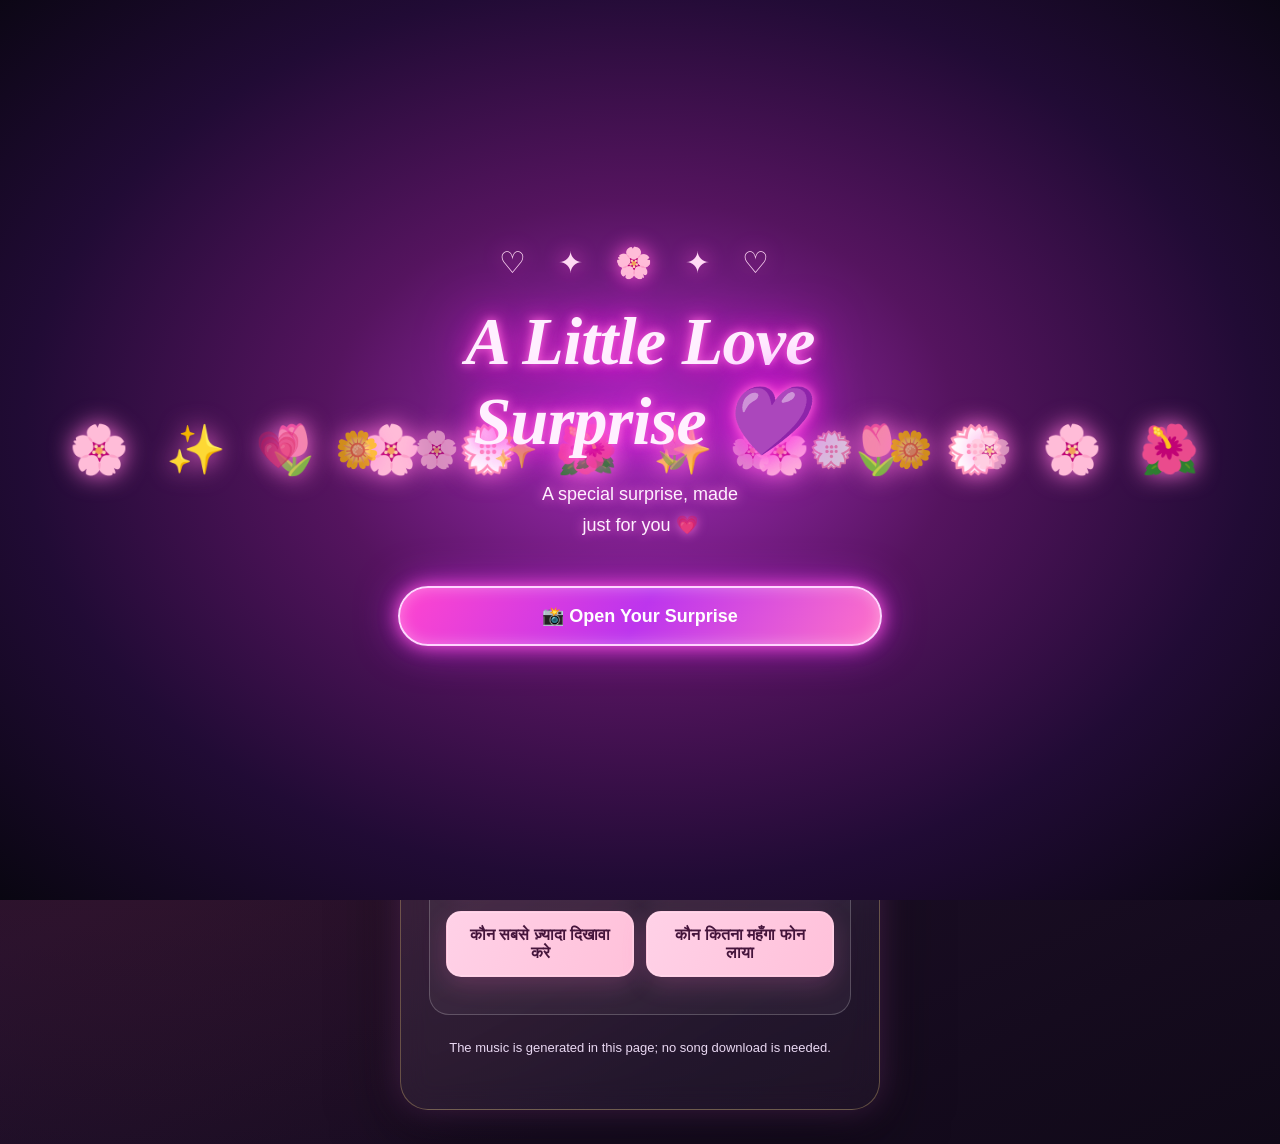
==== commit 7325a413: "Increase falling flowers animation" ====
--- a/backup-preview.html
+++ b/backup-preview.html
@@ -951,17 +951,16 @@
 
 function createBirthdayEffects(){
   if(window.matchMedia("(prefers-reduced-motion: reduce)").matches) return;
-
-  const symbols = ["🌸","🌷","✨","💖","🎉","✦","🌺"];
-  for(let i=0;i<3;i++){
+  const symbols = ["🌸","🌷","🌺","🌼","💮","✿"];
+  for(let i=0;i<12;i++){
     const particle = document.createElement("span");
     particle.className = "birthday-particle";
     particle.setAttribute("aria-hidden","true");
     particle.textContent = symbols[Math.floor(Math.random()*symbols.length)];
     particle.style.left = Math.random()*100 + "vw";
-    particle.style.fontSize = (14 + Math.random()*18) + "px";
-    particle.style.setProperty("--duration",(4 + Math.random()*5) + "s");
-    particle.style.animationDelay = (Math.random()*2) + "s";
+    particle.style.fontSize = (18 + Math.random()*22) + "px";
+    particle.style.setProperty("--duration",(5 + Math.random()*5) + "s");
+    particle.style.animationDelay = (Math.random()*1.5) + "s";
     document.body.appendChild(particle);
     particle.addEventListener("animationend",()=>particle.remove(),{once:true});
   }
@@ -972,7 +971,7 @@
 
 function startBirthdayEffects(){
   if (!floatingHeartsTimer) floatingHeartsTimer = setInterval(createFloatingHeart, 1600);
-  if (!birthdayEffectsTimer) birthdayEffectsTimer = setInterval(createBirthdayEffects, 1800);
+  if (!birthdayEffectsTimer) birthdayEffectsTimer = setInterval(createBirthdayEffects, 400);
 }
 
 if (new URLSearchParams(location.search).get("stage") !== "quiz") {
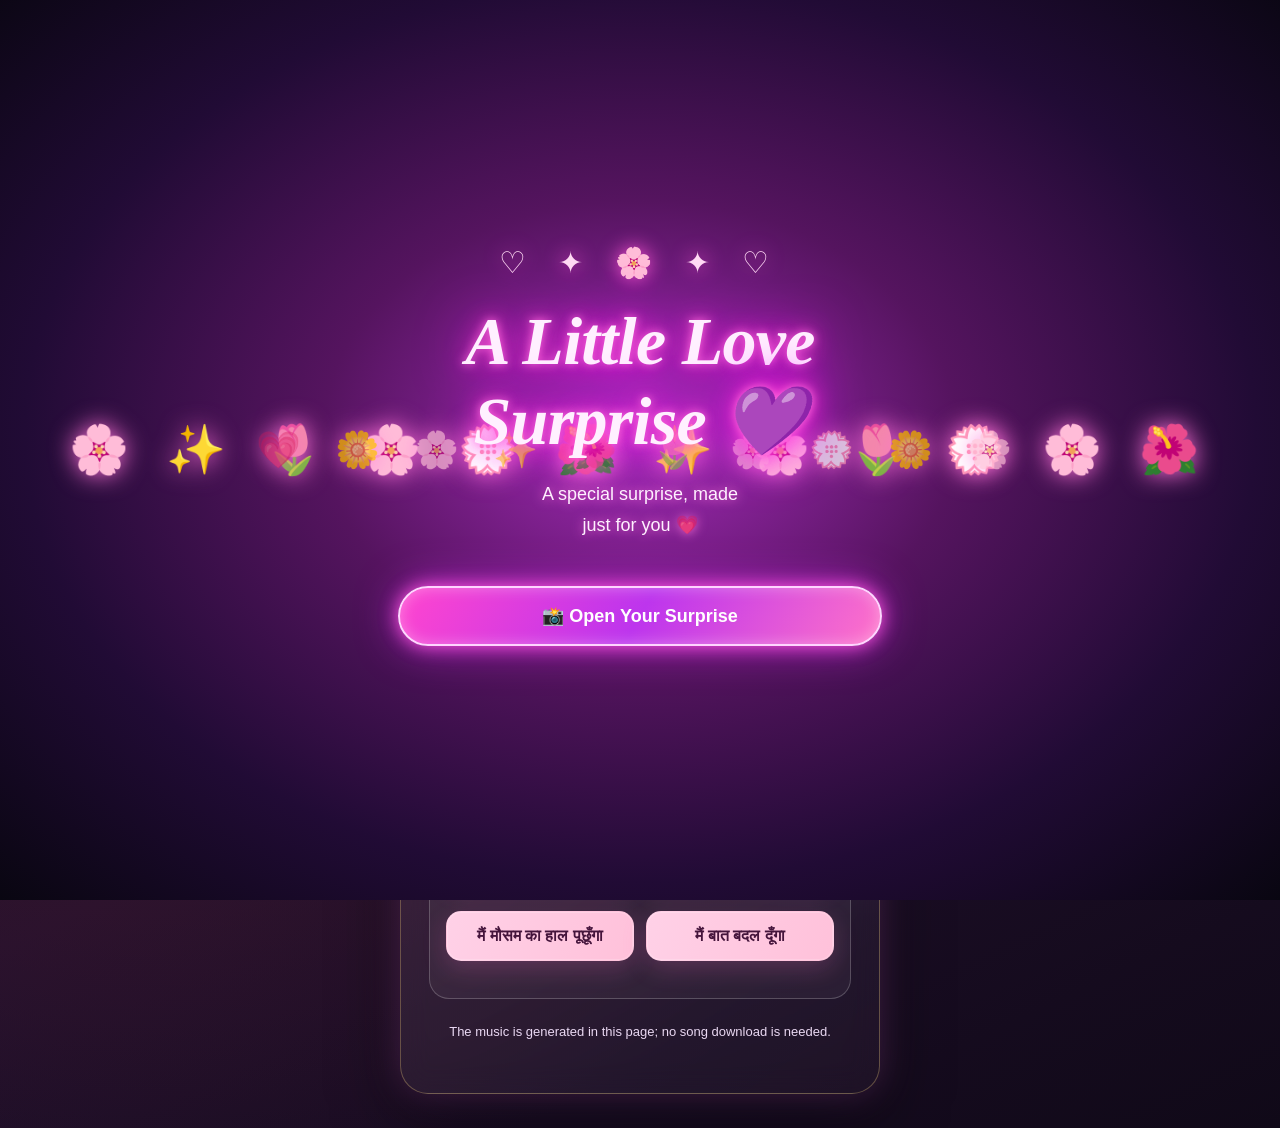
==== commit cf9ce370: "Adjust flower density to 35 percent" ====
--- a/backup-preview.html
+++ b/backup-preview.html
@@ -952,7 +952,7 @@
 function createBirthdayEffects(){
   if(window.matchMedia("(prefers-reduced-motion: reduce)").matches) return;
   const symbols = ["🌸","🌷","🌺","🌼","💮","✿"];
-  for(let i=0;i<12;i++){
+  for(let i=0;i<4;i++){
     const particle = document.createElement("span");
     particle.className = "birthday-particle";
     particle.setAttribute("aria-hidden","true");
@@ -971,7 +971,7 @@
 
 function startBirthdayEffects(){
   if (!floatingHeartsTimer) floatingHeartsTimer = setInterval(createFloatingHeart, 1600);
-  if (!birthdayEffectsTimer) birthdayEffectsTimer = setInterval(createBirthdayEffects, 400);
+  if (!birthdayEffectsTimer) birthdayEffectsTimer = setInterval(createBirthdayEffects, 1140);
 }
 
 if (new URLSearchParams(location.search).get("stage") !== "quiz") {
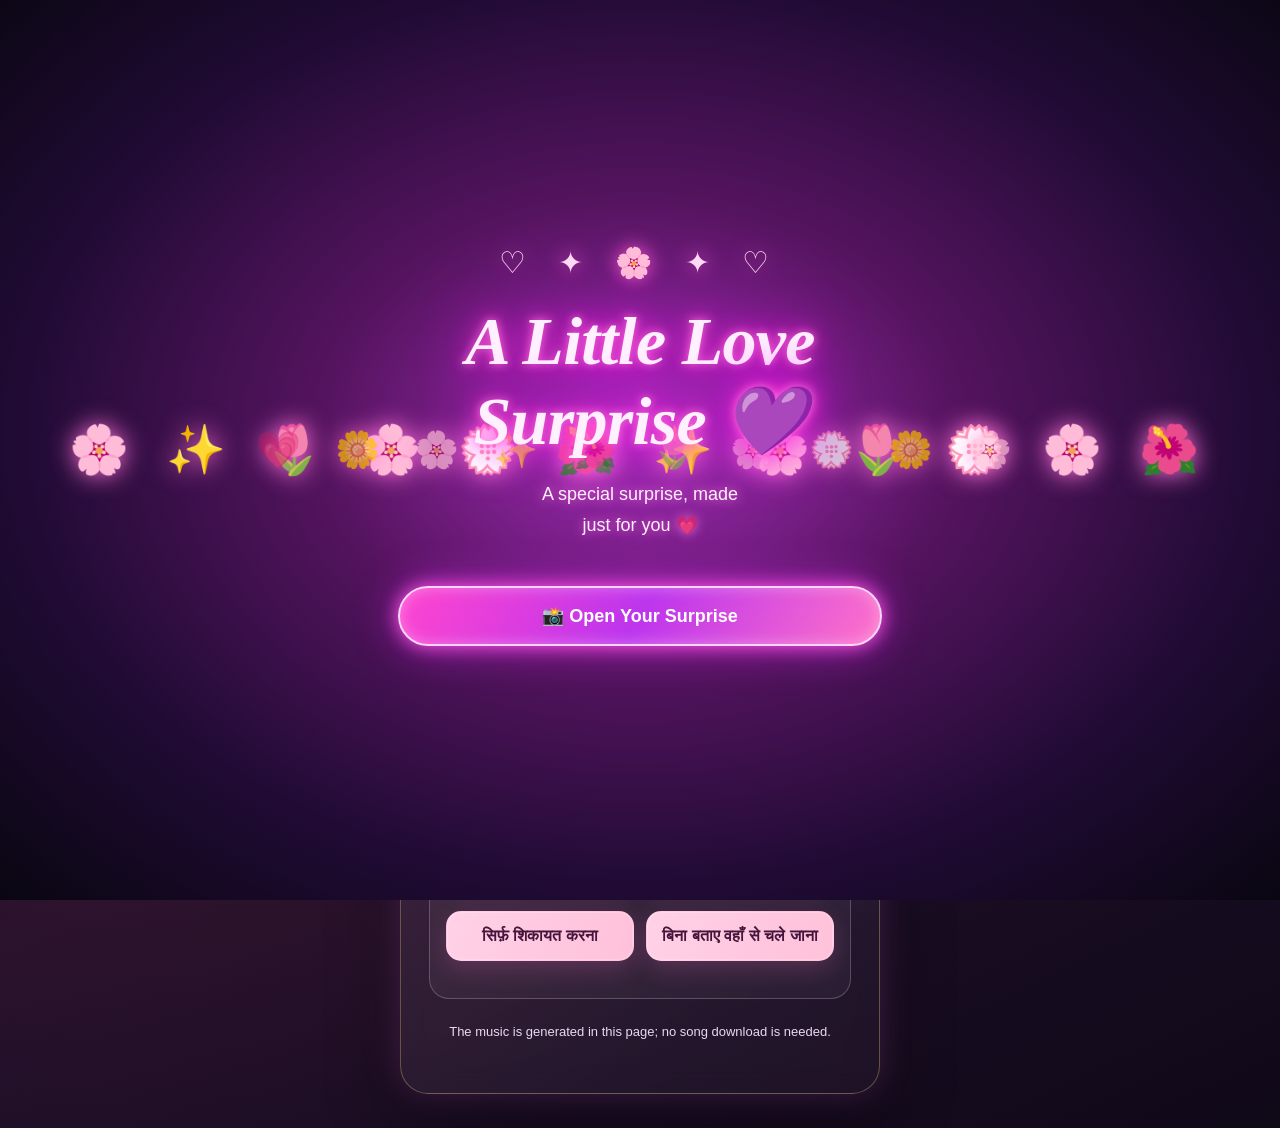
==== commit e05bc821: "Update preview page SEO title" ====
--- a/backup-preview.html
+++ b/backup-preview.html
@@ -4,7 +4,7 @@
 <meta charset="UTF-8">
 <meta name="viewport" content="width=device-width, initial-scale=1">
 <meta name="theme-color" content="#180b2b">
-<title>A Little Love Surprise 💜</title>
+<title>AI Shakti Mansour</title>
 
 <style>
 *{box-sizing:border-box}
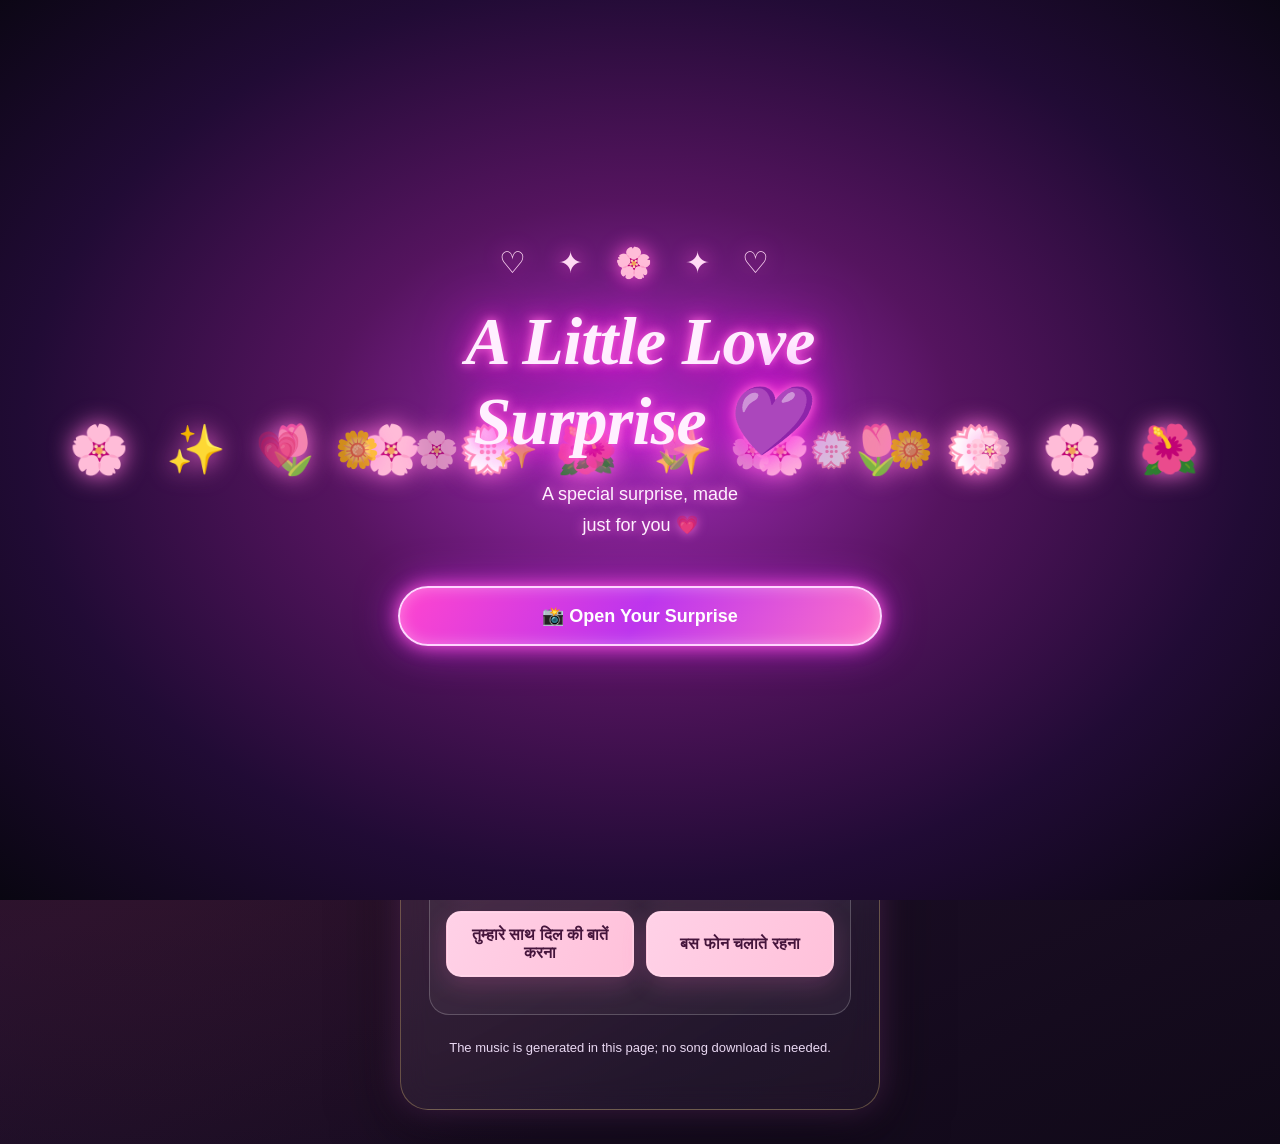
==== commit d778b421: "Hide preview page from Google Search" ====
--- a/backup-preview.html
+++ b/backup-preview.html
@@ -856,6 +856,7 @@
 }
 
 </style>
+  <meta name="robots" content="noindex, follow">
 </head>
 
 <body>
